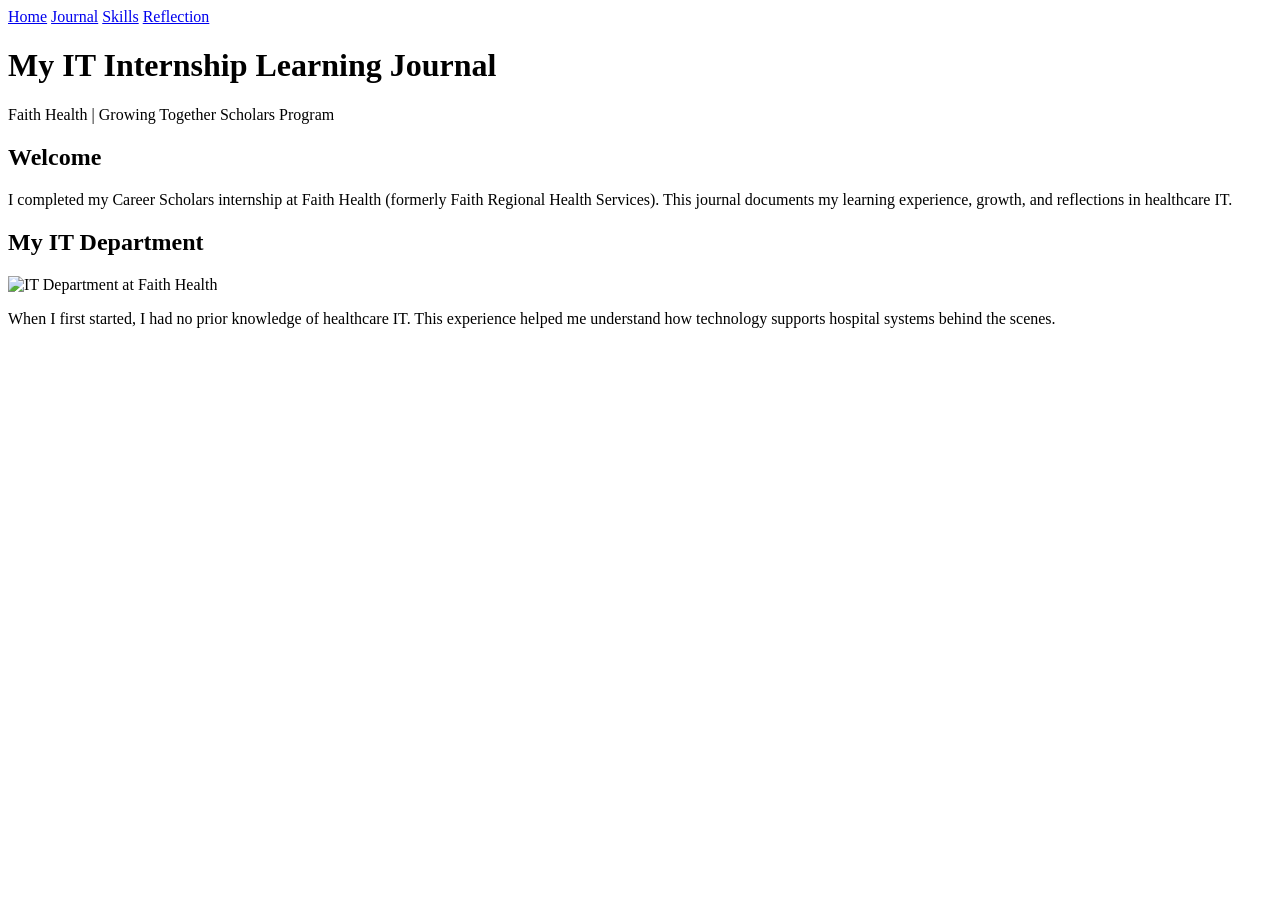
==== index.html @ 20d0dfc3 "Create index.html Index" ====
<!DOCTYPE html>
<html>
<head>
  <title>Internship Journal</title>
  <link rel="stylesheet" href="style.css">
</head>
<body>

<nav>
  <a href="index.html">Home</a>
  <a href="journal.html">Journal</a>
  <a href="skills.html">Skills</a>
  <a href="reflection.html">Reflection</a>
</nav>

<header>
  <h1>My IT Internship Learning Journal</h1>
  <p>Faith Health | Growing Together Scholars Program</p>
</header>

<div class="container">

  <h2>Welcome</h2>
  <p>
    I completed my Career Scholars internship at Faith Health (formerly Faith Regional Health Services).
    This journal documents my learning experience, growth, and reflections in healthcare IT.
  </p>

  <h2>My IT Department</h2>
  <img src="images/it-department.jpg" alt="IT Department at Faith Health">

  <p>
    When I first started, I had no prior knowledge of healthcare IT. This experience helped me understand how technology supports hospital systems behind the scenes.
  </p>

</div>

</body>
</html>
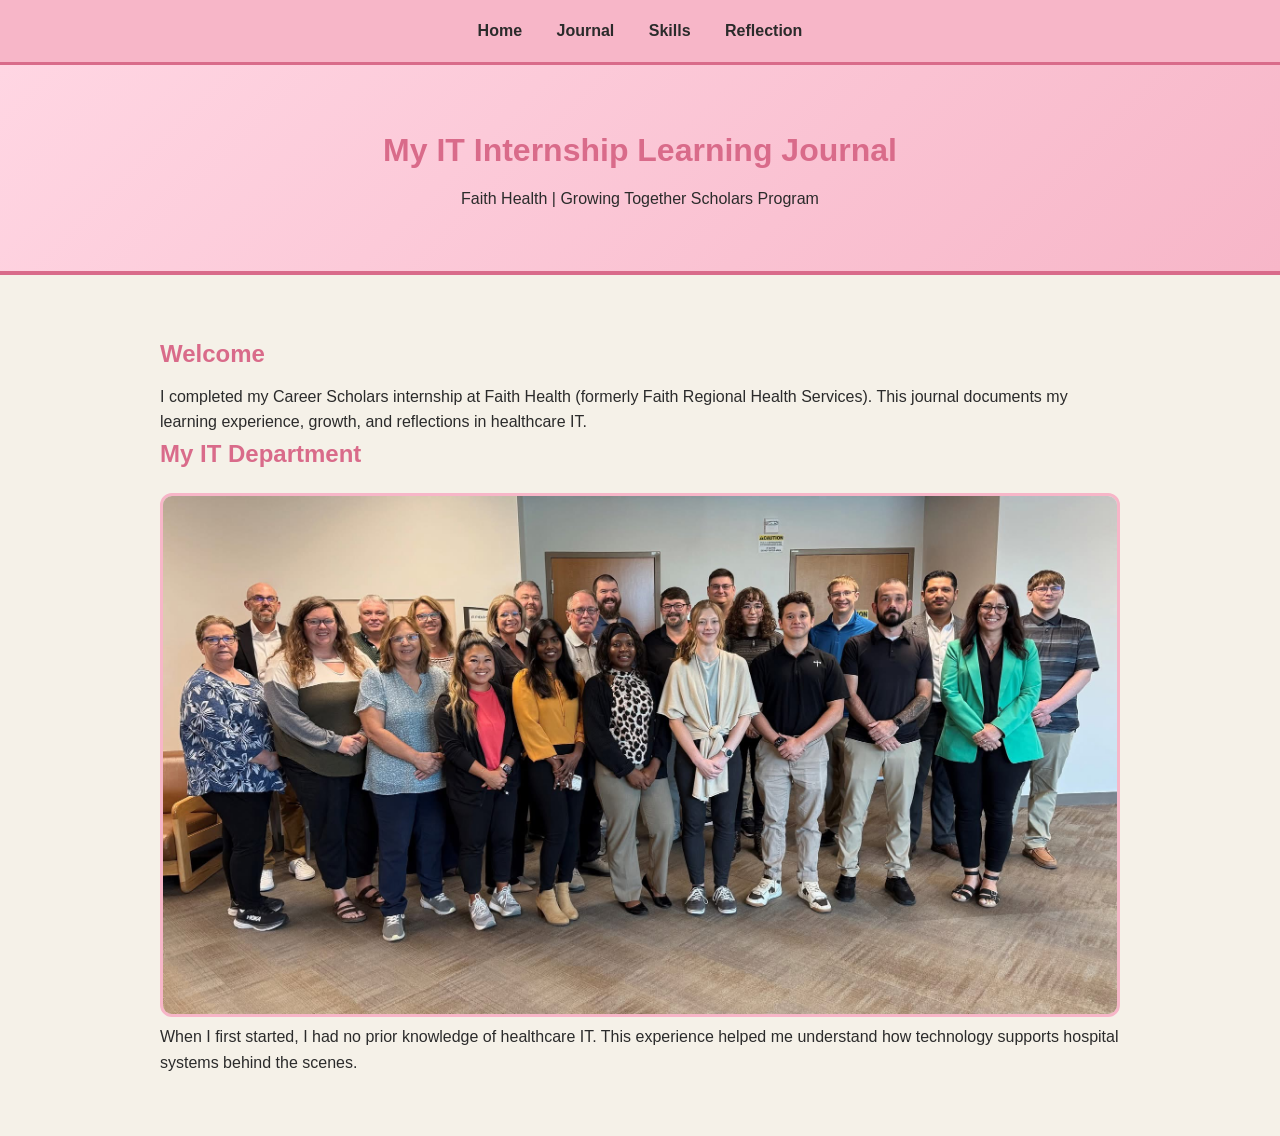
==== commit 138388d9: "index.html Update" ====
--- a/index.html
+++ b/index.html
@@ -27,7 +27,7 @@
   </p>
 
   <h2>My IT Department</h2>
-  <img src="images/it-department.jpg" alt="IT Department at Faith Health">
+  <img src="it-department.JPG" alt="IT Department at Faith Health">
 
   <p>
     When I first started, I had no prior knowledge of healthcare IT. This experience helped me understand how technology supports hospital systems behind the scenes.
--- a/style.css
+++ b/style.css
@@ -0,0 +1,86 @@
+* {
+  margin: 0;
+  padding: 0;
+  box-sizing: border-box;
+}
+
+body {
+  font-family: Arial, sans-serif;
+  background: #f5f1e8;
+  color: #2b2b2b;
+  line-height: 1.6;
+}
+
+/* NAV */
+nav {
+  background: #f7b6c8;
+  padding: 18px;
+  text-align: center;
+  position: sticky;
+  top: 0;
+  z-index: 1000;
+  border-bottom: 3px solid #d96b8a;
+}
+
+nav a {
+  color: #2b2b2b;
+  margin: 0 15px;
+  text-decoration: none;
+  font-weight: bold;
+}
+
+nav a:hover {
+  color: white;
+  background: #d96b8a;
+  padding: 5px 10px;
+  border-radius: 8px;
+}
+
+/* HEADER */
+header {
+  background: linear-gradient(135deg, #ffd6e3, #f7b6c8);
+  padding: 60px 20px;
+  text-align: center;
+  border-bottom: 4px solid #d96b8a;
+}
+
+/* MAIN CONTAINER */
+.container {
+  width: 100%;
+  max-width: 1000px;
+  margin: 40px auto;
+  padding: 20px;
+}
+
+/* ONLY WRAP PARAGRAPHS & SECTIONS ONCE */
+.card {
+  background: #fffaf3;
+  padding: 20px;
+  margin-bottom: 20px;
+  border-radius: 12px;
+  border-left: 6px solid #f7b6c8;
+  box-shadow: 0 3px 10px rgba(0,0,0,0.08);
+}
+
+/* HEADINGS */
+h1, h2 {
+  color: #d96b8a;
+  margin-bottom: 10px;
+}
+
+/* IMAGES */
+img {
+  width: 100%;
+  border-radius: 12px;
+  border: 3px solid #f7b6c8;
+  margin-top: 10px;
+}
+
+/* LISTS */
+ul {
+  padding-left: 20px;
+}
+
+li {
+  margin-bottom: 8px;
+}
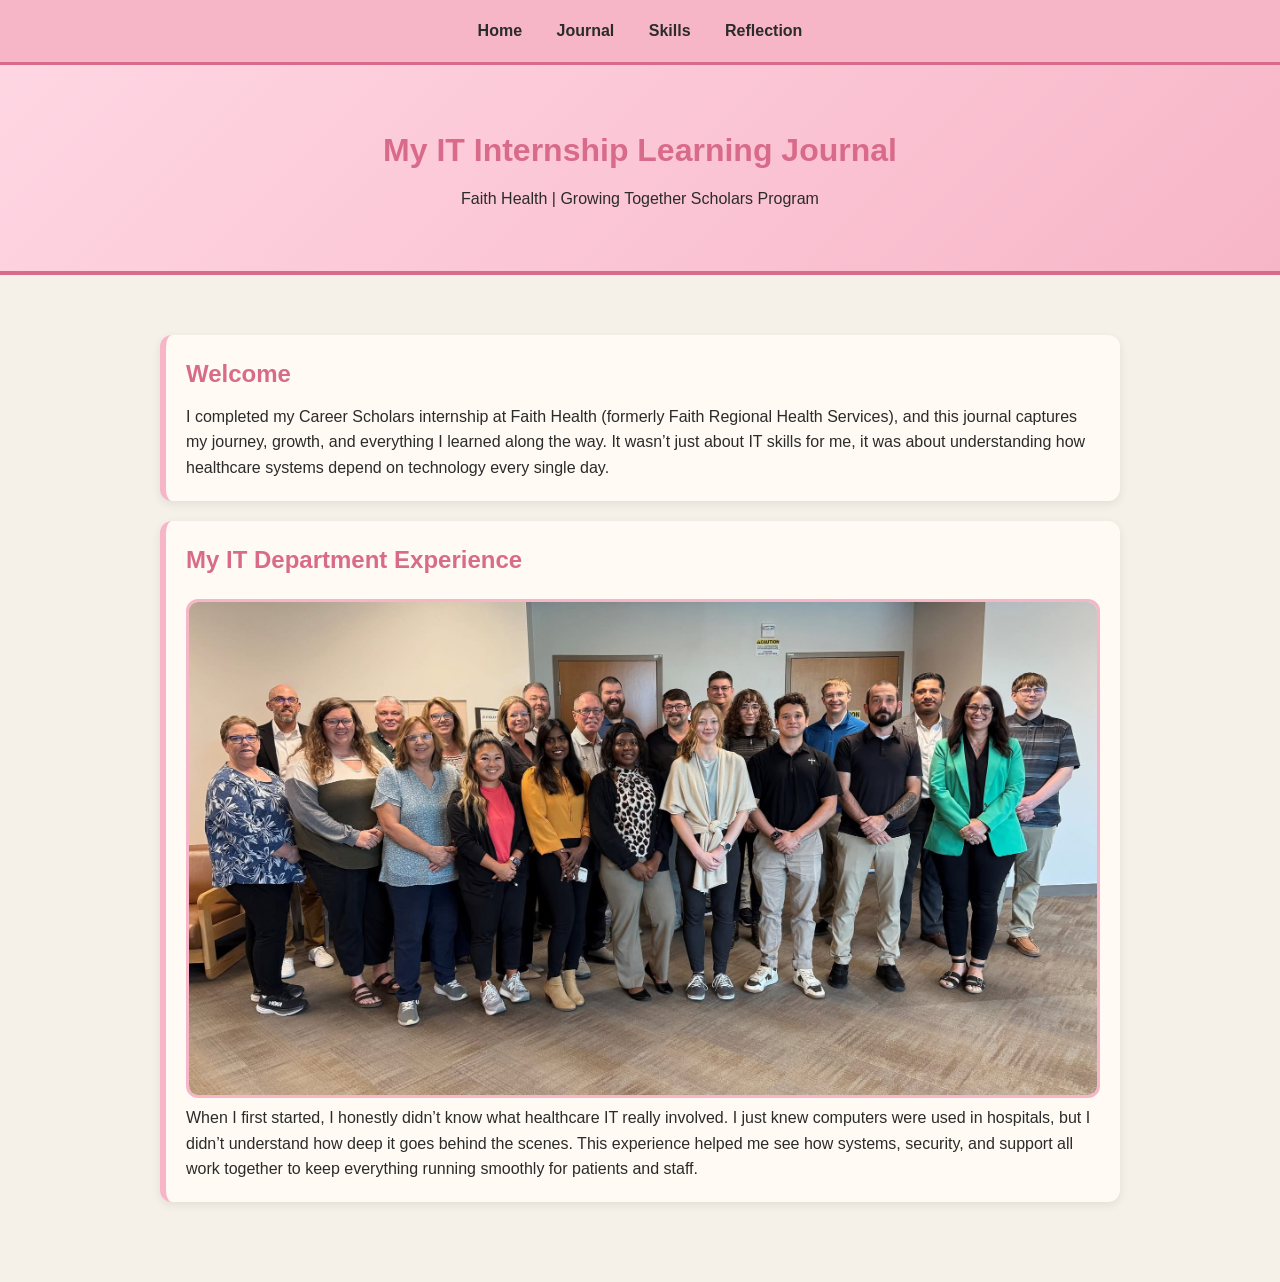
==== commit ee7a758a: "Update index.html" ====
--- a/index.html
+++ b/index.html
@@ -3,9 +3,13 @@
 <head>
   <title>Internship Journal</title>
   <link rel="stylesheet" href="style.css">
+
+  <!-- This connects the page to the external CSS file for styling -->
 </head>
+
 <body>
 
+<!-- Navigation bar for moving between pages -->
 <nav>
   <a href="index.html">Home</a>
   <a href="journal.html">Journal</a>
@@ -20,18 +24,29 @@
 
 <div class="container">
 
-  <h2>Welcome</h2>
-  <p>
-    I completed my Career Scholars internship at Faith Health (formerly Faith Regional Health Services).
-    This journal documents my learning experience, growth, and reflections in healthcare IT.
-  </p>
+  <!-- Welcome Section -->
+  <div class="card">
+    <h2>Welcome</h2>
+    <p>
+      I completed my Career Scholars internship at Faith Health (formerly Faith Regional Health Services), 
+      and this journal captures my journey, growth, and everything I learned along the way. It wasn’t just about IT skills for me, 
+      it was about understanding how healthcare systems depend on technology every single day.
+    </p>
+  </div>
 
-  <h2>My IT Department</h2>
-  <img src="it-department.JPG" alt="IT Department at Faith Health">
+  <!-- Department Section -->
+  <div class="card">
+    <h2>My IT Department Experience</h2>
 
-  <p>
-    When I first started, I had no prior knowledge of healthcare IT. This experience helped me understand how technology supports hospital systems behind the scenes.
-  </p>
+    <!-- Image showing the IT department environment -->
+    <img src="it-department.JPG" alt="IT Department at Faith Health">
+
+    <p>
+      When I first started, I honestly didn’t know what healthcare IT really involved. I just knew computers were used in hospitals, 
+      but I didn’t understand how deep it goes behind the scenes. This experience helped me see how systems, security, and support 
+      all work together to keep everything running smoothly for patients and staff.
+    </p>
+  </div>
 
 </div>
 
